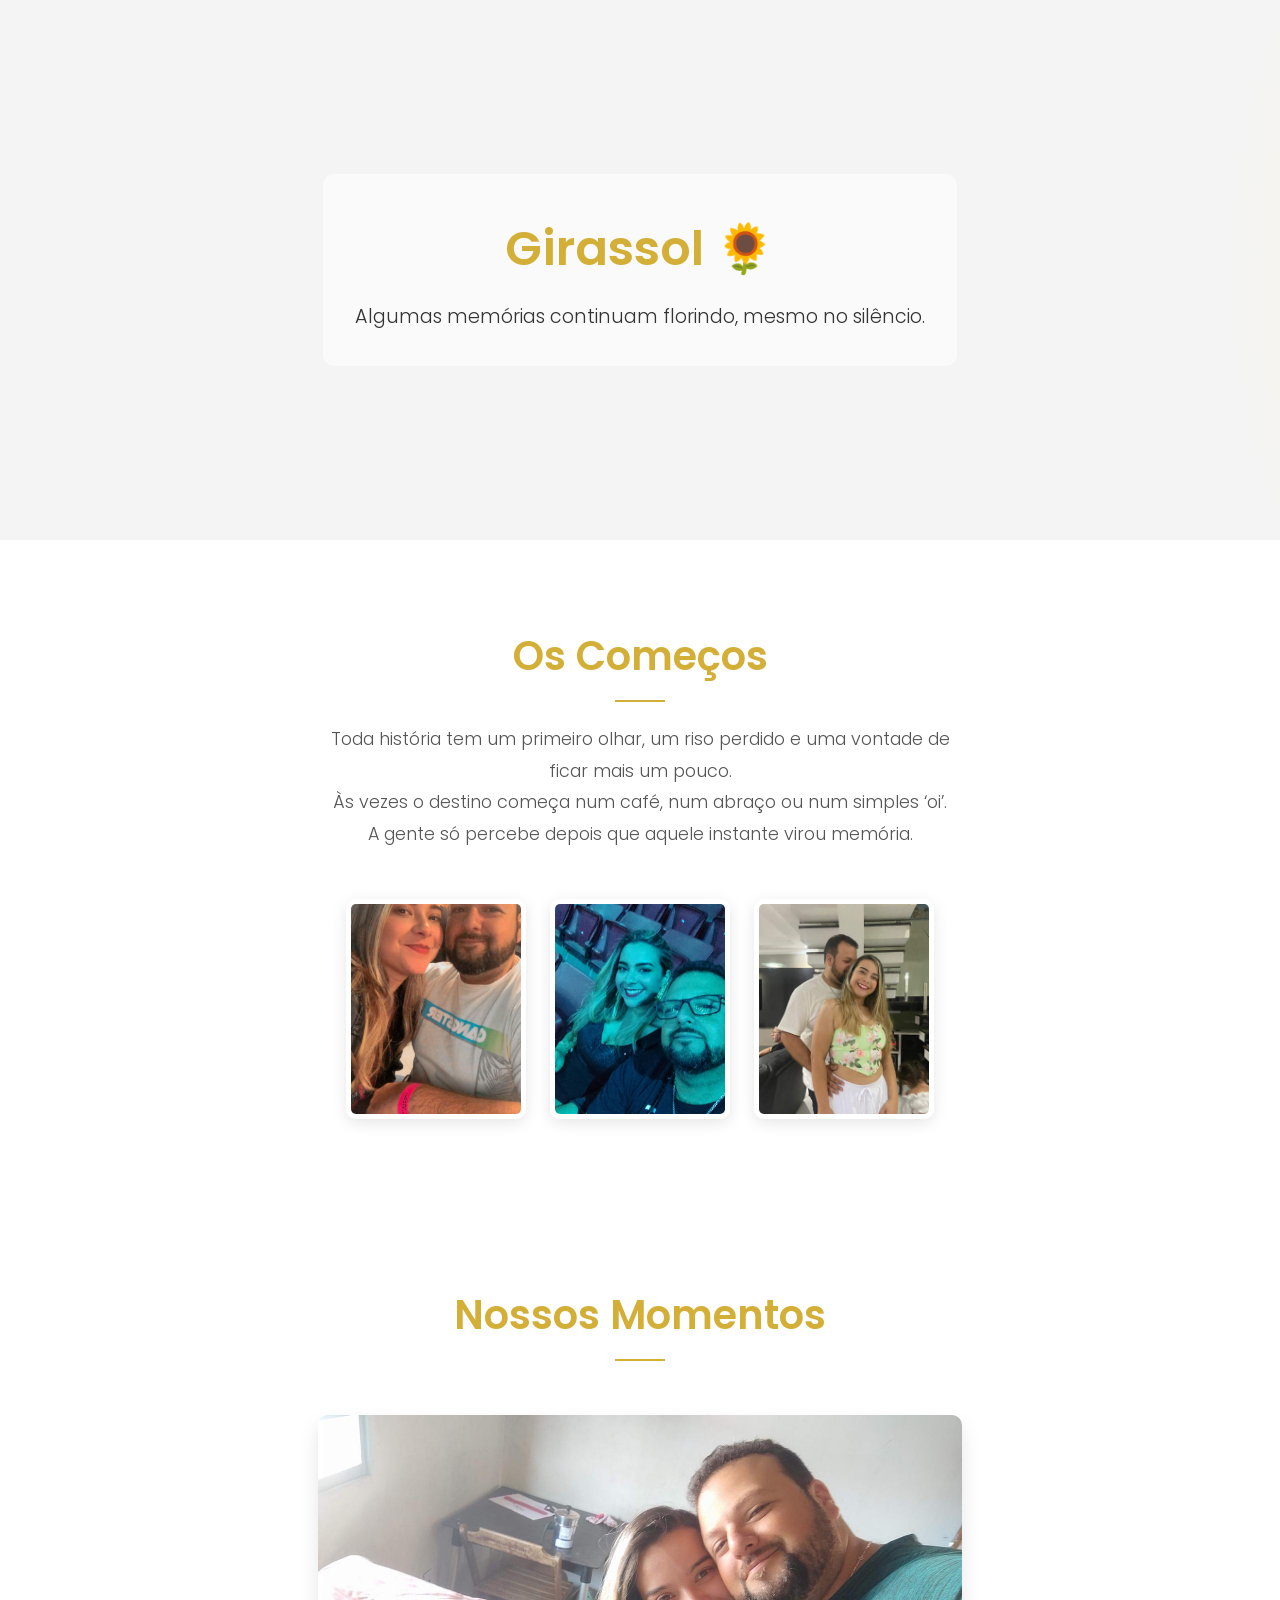
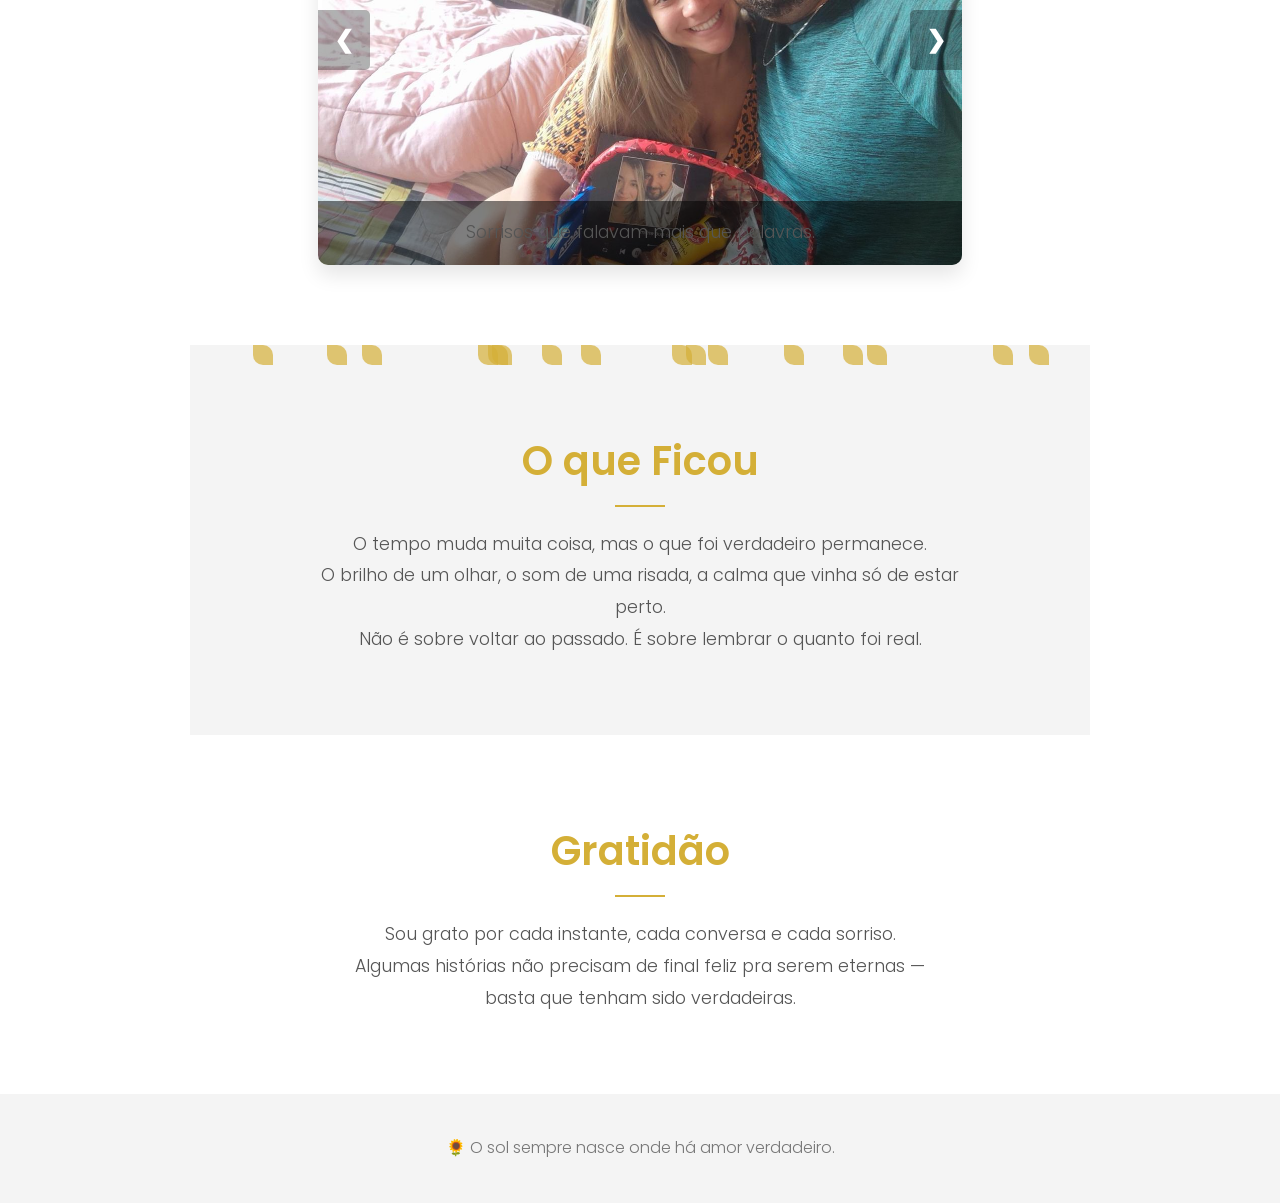
==== 1index.html @ d04a9394 "troca da html principal" ====
<!DOCTYPE html>
<html lang="pt-BR">
<head>
    <meta charset="UTF-8">
    <meta name="viewport" content="width=device-width, initial-scale=1.0">
    <title>Girassol – Memórias que seguem o sol</title>
    <link rel="stylesheet" href="style.css">
    <link rel="preconnect" href="https://fonts.googleapis.com">
    <link rel="preconnect" href="https://fonts.gstatic.com" crossorigin>
    <link href="https://fonts.googleapis.com/css2?family=Poppins:wght@300;400;600&display=swap" rel="stylesheet">
</head>
<body>

    <header class="hero">
        <div class="sun-glow"></div>
        <div class="hero-content">
            <h1 class="fade-in">Girassol 🌻</h1>
            <p class="fade-in">Algumas memórias continuam florindo, mesmo no silêncio.</p>
        </div>
    </header>

    <main>
        <section id="comecos" class="content-section">
            <h2 class="reveal">Os Começos</h2>
            <p class="reveal">
                Toda história tem um primeiro olhar, um riso perdido e uma vontade de ficar mais um pouco.<br>
                Às vezes o destino começa num café, num abraço ou num simples ‘oi’.<br>
                A gente só percebe depois que aquele instante virou memória.
            </p>
            <div class="photo-gallery reveal">
                <img src="images/placeholder1.jpg" alt="Memória de um começo">
                <img src="images/placeholder2.jpg" alt="Lembrança de um sorriso">
                <img src="images/placeholder3.jpg" alt="Instante guardado">
            </div>
        </section>

        <section id="momentos" class="content-section">
            <h2 class="reveal">Nossos Momentos</h2>
            <div class="carousel-container reveal">
                <div class="carousel-slide">
                    <div class="slide" style="background-image: url('images/carousel1.jpg');">
                        <p class="slide-caption">Sorrisos que falavam mais que palavras.</p>
                    </div>
                    <div class="slide" style="background-image: url('images/carousel2.jpg');">
                        <p class="slide-caption">Entre risadas e olhares, o tempo parava.</p>
                    </div>
                    <div class="slide" style="background-image: url('images/carousel3.jpg');">
                        <p class="slide-caption">E o mundo fazia sentido em detalhes.</p>
                    </div>
                </div>
                <button class="prev" onclick="moveSlide(-1)">&#10094;</button>
                <button class="next" onclick="moveSlide(1)">&#10095;</button>
            </div>
        </section>

        <section id="o-que-ficou" class="content-section">
             <div class="petal-container"></div>
            <h2 class="reveal">O que Ficou</h2>
            <p class="reveal">
                O tempo muda muita coisa, mas o que foi verdadeiro permanece.<br>
                O brilho de um olhar, o som de uma risada, a calma que vinha só de estar perto.<br>
                Não é sobre voltar ao passado. É sobre lembrar o quanto foi real.
            </p>
        </section>

        <section id="gratidao" class="content-section">
            <h2 class="reveal">Gratidão</h2>
            <p class="reveal">
                Sou grato por cada instante, cada conversa e cada sorriso.<br>
                Algumas histórias não precisam de final feliz pra serem eternas —<br>
                basta que tenham sido verdadeiras.
            </p>
        </section>
    </main>

    <footer>
        <p>🌻 O sol sempre nasce onde há amor verdadeiro.</p>
    </footer>

    <script src="script.js"></script>
</body>
</html>
---- style.css ----
/* --- Configurações Globais --- */
:root {
    --gold: #D4AF37;
    --light-gray: #f4f4f4;
    --dark-gray: #333;
    --white: #ffffff;
    --font-family: 'Poppins', sans-serif;
}

* {
    margin: 0;
    padding: 0;
    box-sizing: border-box;
}

body {
    font-family: var(--font-family);
    color: var(--dark-gray);
    background-color: var(--white);
    line-height: 1.8;
    overflow-x: hidden;
    background: var(--white) url('https://www.transparenttextures.com/patterns/light-paper-fibers.png'); /* Textura sutil de papel */
}

/* --- Cabeçalho e Efeito de Brilho --- */
.hero {
    height: 60vh;
    display: flex;
    justify-content: center;
    align-items: center;
    text-align: center;
    color: var(--dark-gray);
    position: relative;
    overflow: hidden;
    background-color: var(--light-gray);
}

.sun-glow {
    position: absolute;
    top: -50%;
    left: 50%;
    width: 200%;
    height: 200%;
    background: radial-gradient(circle, rgba(255, 223, 100, 0.4), transparent 50%);
    animation: rotateSun 30s linear infinite;
    transform-origin: center;
}

@keyframes rotateSun {
    from {
        transform: translate(-50%, -50%) rotate(0deg);
    }
    to {
        transform: translate(-50%, -50%) rotate(360deg);
    }
}

.hero-content {
    z-index: 1;
    background-color: rgba(255, 255, 255, 0.5);
    padding: 2rem;
    border-radius: 10px;
    backdrop-filter: blur(5px);
}

.hero h1 {
    font-size: 3rem;
    font-weight: 600;
    color: var(--gold);
}

.hero p {
    font-size: 1.2rem;
    font-weight: 300;
    margin-top: 0.5rem;
}

/* --- Estrutura das Seções --- */
.content-section {
    padding: 5rem 10%;
    text-align: center;
    max-width: 900px;
    margin: 0 auto;
    position: relative;
}

.content-section h2 {
    font-size: 2.5rem;
    font-weight: 600;
    margin-bottom: 2rem;
    color: var(--gold);
    position: relative;
    display: inline-block;
}

.content-section h2::after {
    content: '';
    position: absolute;
    bottom: -10px;
    left: 50%;
    transform: translateX(-50%);
    width: 50px;
    height: 2px;
    background-color: var(--gold);
}

.content-section p {
    font-size: 1.1rem;
    color: #555;
    font-weight: 300;
}

/* --- Seção 1: Os Começos --- */
.photo-gallery {
    display: flex;
    justify-content: center;
    gap: 1.5rem;
    margin-top: 3rem;
    flex-wrap: wrap;
}

.photo-gallery img {
    width: 180px;
    height: 220px;
    object-fit: cover;
    border: 5px solid var(--white);
    box-shadow: 0 4px 15px rgba(0, 0, 0, 0.1);
    border-radius: 10px;
    transition: transform 0.3s ease, box-shadow 0.3s ease;
}

.photo-gallery img:hover {
    transform: scale(1.05) translateY(-5px);
    box-shadow: 0 8px 25px rgba(0, 0, 0, 0.15);
}

/* --- Seção 2: Carrossel --- */
.carousel-container {
    position: relative;
    max-width: 800px;
    margin: 2rem auto 0;
    overflow: hidden;
    border-radius: 10px;
    box-shadow: 0 10px 20px rgba(0, 0, 0, 0.1);
}

.carousel-slide {
    display: flex;
    transition: transform 0.5s ease-in-out;
}

.slide {
    min-width: 100%;
    height: 450px;
    background-size: cover;
    background-position: center;
    position: relative;
    display: flex;
    justify-content: center;
    align-items: flex-end;
}

.slide-caption {
    background-color: rgba(0, 0, 0, 0.5);
    color: var(--white);
    padding: 1rem;
    width: 100%;
    font-size: 1.1rem;
    font-weight: 300;
}

.carousel-container .prev,
.carousel-container .next {
    cursor: pointer;
    position: absolute;
    top: 50%;
    transform: translateY(-50%);
    padding: 1rem;
    color: white;
    font-weight: bold;
    font-size: 1.5rem;
    background-color: rgba(0, 0, 0, 0.3);
    border: none;
    user-select: none;
    transition: background-color 0.3s ease;
}

.carousel-container .prev:hover,
.carousel-container .next:hover {
    background-color: rgba(0, 0, 0, 0.6);
}

.prev {
    left: 0;
    border-radius: 0 5px 5px 0;
}

.next {
    right: 0;
    border-radius: 5px 0 0 5px;
}

/* --- Seção 3: Animação de Pétalas --- */
#o-que-ficou {
    background-color: var(--light-gray);
    overflow: hidden;
}

.petal-container {
    position: absolute;
    top: 0;
    left: 0;
    width: 100%;
    height: 100%;
    pointer-events: none;
    z-index: 0;
}

.petal {
    position: absolute;
    width: 20px;
    height: 20px;
    background-color: rgba(212, 175, 55, 0.7);
    border-radius: 0 50% 0 50%;
    animation: fall linear infinite;
}

@keyframes fall {
    0% {
        transform: translateY(-50px) rotate(0deg);
        opacity: 1;
    }
    100% {
        transform: translateY(110vh) rotate(360deg);
        opacity: 0;
    }
}


/* --- Rodapé --- */
footer {
    text-align: center;
    padding: 2.5rem;
    background-color: var(--light-gray);
    color: #777;
    font-weight: 300;
}

/* --- Animações de Fade-in e Scroll Reveal --- */
.fade-in {
    animation: fadeInAnimation 1.5s ease-in forwards;
}

@keyframes fadeInAnimation {
    from {
        opacity: 0;
        transform: translateY(20px);
    }
    to {
        opacity: 1;
        transform: translateY(0);
    }
}

.reveal {
    opacity: 0;
    transform: translateY(40px);
    transition: opacity 1s ease-out, transform 1s ease-out;
}

.reveal.visible {
    opacity: 1;
    transform: translateY(0);
}

/* --- Responsividade --- */
@media (max-width: 768px) {
    .hero h1 {
        font-size: 2.5rem;
    }

    .hero p {
        font-size: 1rem;
    }
    
    .content-section {
        padding: 4rem 5%;
    }

    .content-section h2 {
        font-size: 2rem;
    }

    .photo-gallery img {
        width: 150px;
        height: 180px;
    }
}
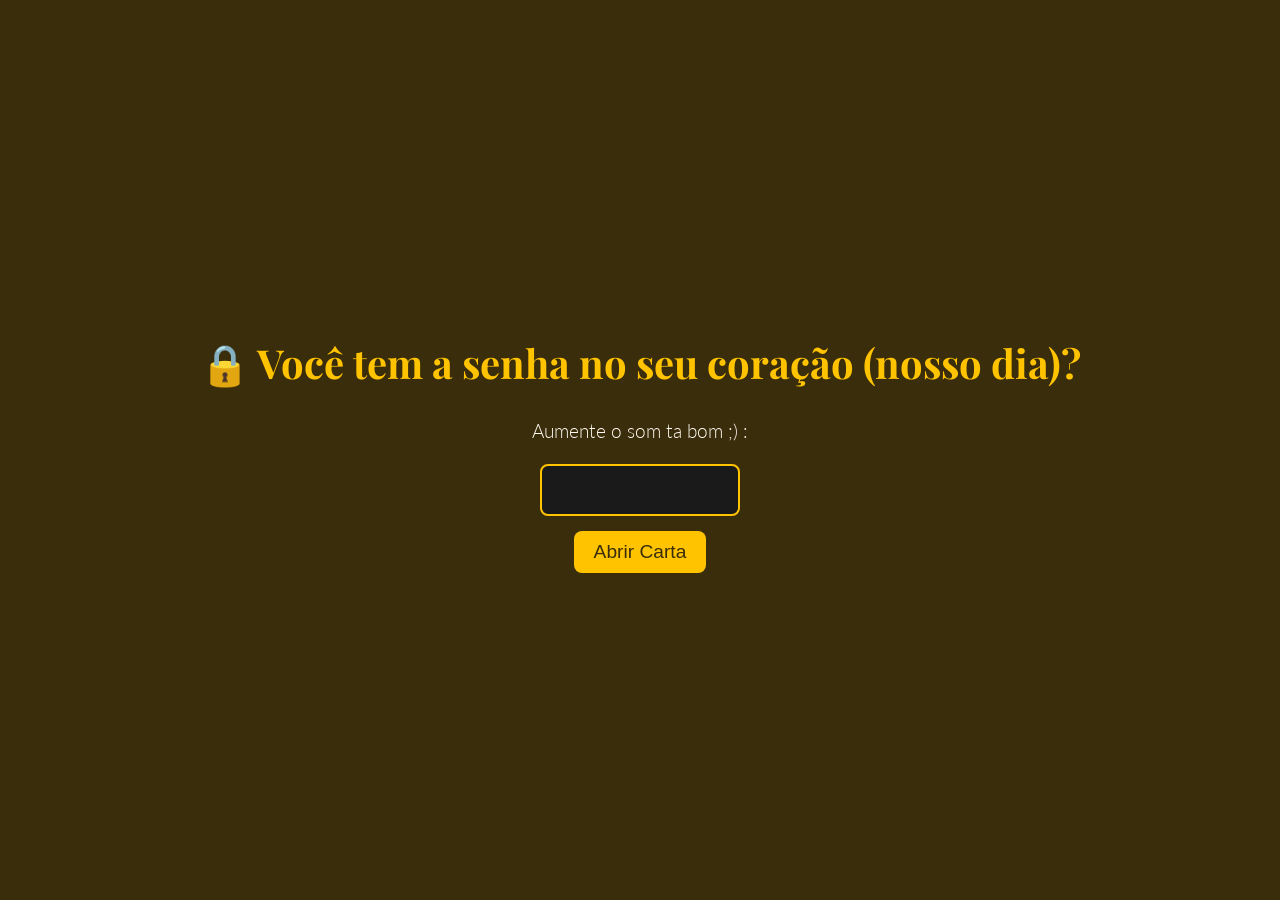
==== commit 185f6c47: "add imagens" ====
--- a/1index.html
+++ b/1index.html
@@ -1,82 +1,390 @@
 <!DOCTYPE html>
-<html lang="pt-BR">
+<html lang="pt-br">
 <head>
     <meta charset="UTF-8">
     <meta name="viewport" content="width=device-width, initial-scale=1.0">
-    <title>Girassol – Memórias que seguem o sol</title>
-    <link rel="stylesheet" href="style.css">
+    <title>A Nossa História</title>
     <link rel="preconnect" href="https://fonts.googleapis.com">
     <link rel="preconnect" href="https://fonts.gstatic.com" crossorigin>
-    <link href="https://fonts.googleapis.com/css2?family=Poppins:wght@300;400;600&display=swap" rel="stylesheet">
+    <link href="https://fonts.googleapis.com/css2?family=Playfair+Display:ital@0;1&family=Lato:wght@300;400&display=swap" rel="stylesheet">
+
+    <style>
+        /* --- O CSS (Estilo Girassol) --- */
+
+        * {
+            margin: 0;
+            padding: 0;
+            box-sizing: border-box;
+        }
+
+        html {
+            scroll-behavior: smooth;
+        }
+
+        body {
+            /* Fundo terroso escuro (centro do girassol) */
+            background-color: #3a2d0b; 
+            /* Texto cor de marfim, suave */
+            color: #fdfaf0; 
+            font-family: 'Lato', sans-serif;
+            font-weight: 300;
+            line-height: 1.8; /* Mais espaçamento para leitura */
+        }
+
+        /* --- NOVOS ESTILOS PARA PROTEÇÃO POR SENHA --- */
+
+        #prompt-senha {
+            /* A tela de senha precisa ocupar a tela inteira */
+            height: 100vh;
+            width: 100%;
+            display: flex;
+            flex-direction: column;
+            justify-content: center;
+            align-items: center;
+            text-align: center;
+            background-color: #3a2d0b; /* Fundo igual ao body */
+            padding: 20px;
+        }
+
+        #prompt-senha h1 {
+            color: #FFC300;
+            font-family: 'Playfair Display', serif;
+            font-size: 2.5rem;
+            margin-bottom: 15px;
+        }
+
+        #pin-input {
+            padding: 10px;
+            margin: 15px 0;
+            font-size: 1.5rem;
+            text-align: center;
+            border: 2px solid #FFC300;
+            background: #1a1a1a;
+            color: #fdfaf0;
+            border-radius: 8px;
+            max-width: 200px;
+        }
+
+        #pin-button {
+            padding: 10px 20px;
+            font-size: 1.2rem;
+            background-color: #FFC300;
+            color: #3a2d0b;
+            border: none;
+            border-radius: 8px;
+            cursor: pointer;
+            transition: background-color 0.3s;
+        }
+
+        #pin-button:hover {
+            background-color: #e0ac00;
+        }
+
+        #carta-protegida {
+            /* O conteúdo da carta estará escondido por padrão */
+            display: none; 
+        }
+
+        /* --- Seus estilos originais da carta --- */
+
+        /* Cada "Bloco" da página */
+        .section {
+            min-height: 100vh;
+            width: 100%;
+            padding: 10% 12%; /* Mais espaço nas laterais */
+            display: flex;
+            flex-direction: column;
+            justify-content: center;
+            align-items: center;
+            text-align: center;
+            /* Garante que as seções não se sobreponham */
+            position: relative;
+        }
+
+        /* --- O JavaScript (A Dinâmica) --- */
+        .fade-in {
+            opacity: 0;
+            transform: translateY(30px);
+            transition: opacity 1.2s ease-out, transform 1s ease-out;
+        }
+
+        .fade-in.is-visible {
+            opacity: 1;
+            transform: translateY(0);
+        }
+
+        /* --- Estilos dos Textos --- */
+        .section h2 {
+            font-family: 'Playfair Display', serif;
+            font-size: 2.8rem;
+            margin-bottom: 25px;
+            /* Cor Dourado Girassol */
+            color: #FFC300;
+        }
+
+        .section p {
+            font-size: 1.25rem; /* Texto um pouco maior */
+            max-width: 800px;
+            margin-bottom: 20px;
+        }
+        
+        /* Parágrafos com recuo, como na carta */
+        .text-block p {
+            text-align: left; /* Alinhamento de leitura */
+            text-indent: 2em; /* Parágrafo */
+        }
+
+        /* Lista de memórias */
+        .memory-list {
+            list-style: none;
+            text-align: center;
+            font-family: 'Playfair Display', serif;
+            font-size: 1.4rem;
+            line-height: 2.3;
+            font-style: italic;
+            /* Cor de marfim mais clara */
+            color: #f0e6c0;
+            margin-top: 20px;
+        }
+
+        /* --- Estilos dos Blocos de Imagem --- */
+
+        /* Bloco 1: Girassóis (Literalmente) */
+        .image-block-sunflower {
+            /* IMAGEM DE TESTE - Girassol */
+            background-image: linear-gradient(rgba(58, 46, 11, 0.7), rgba(58, 46, 11, 0.7)), url(https://images.unsplash.com/photo-1569922416040-d953a63b4b0e?w=1200&q=80);
+            background-size: cover;
+            background-position: center;
+            background-attachment: fixed; /* Efeito Parallax */
+        }
+
+        /* Bloco 2: Brilho Dourado (Abstrato) */
+        .image-block-golden {
+            /* IMAGEM DE TESTE - Luz Dourada */
+            background-image: linear-gradient(rgba(58, 46, 11, 0.7), rgba(58, 46, 11, 0.7)), url(https://images.unsplash.com/photo-1505330622279-283e18f0c9a0?w=1200&q=80);
+            background-size: cover;
+            background-position: center;
+            background-attachment: fixed; /* Efeito Parallax */
+        }
+
+        /* Bloco 3: O Clímax (Ouro Sólido) */
+        .climax-block {
+            /* Fundo Dourado Girassol */
+            background-color: #FFC300;
+            /* Texto escuro terroso */
+            color: #3a2d0b;
+        }
+
+        .climax-block h2 {
+            font-size: 3rem;
+            font-style: italic;
+            color: #3a2d0b; /* Garante que o H2 aqui seja escuro */
+        }
+
+        /* Bloco 4: O Final */
+        .outro-block {
+            background-color: #1a1a1a; /* Um pouco mais escuro para o final */
+        }
+
+        .question-list {
+            list-style: none;
+            padding: 20px 0;
+            font-size: 1.4rem;
+            font-family: 'Playfair Display', serif;
+            line-height: 1.9;
+        }
+        .question-list li {
+            margin: 15px 0;
+            color: #f0e6c0; /* Cor de marfim clara */
+        }
+        .question-list li strong {
+            color: #FFC300; /* Dourado */
+        }
+
+        /* Player de música */
+        .music-player {
+            margin-top: 30px;
+            border-radius: 12px;
+            border: 2px solid #FFC300;
+            overflow: hidden; /* Para o iframe respeitar a borda */
+        }
+
+    </style>
 </head>
 <body>
 
-    <header class="hero">
-        <div class="sun-glow"></div>
-        <div class="hero-content">
-            <h1 class="fade-in">Girassol 🌻</h1>
-            <p class="fade-in">Algumas memórias continuam florindo, mesmo no silêncio.</p>
-        </div>
-    </header>
-
-    <main>
-        <section id="comecos" class="content-section">
-            <h2 class="reveal">Os Começos</h2>
-            <p class="reveal">
-                Toda história tem um primeiro olhar, um riso perdido e uma vontade de ficar mais um pouco.<br>
-                Às vezes o destino começa num café, num abraço ou num simples ‘oi’.<br>
-                A gente só percebe depois que aquele instante virou memória.
-            </p>
-            <div class="photo-gallery reveal">
-                <img src="images/placeholder1.jpg" alt="Memória de um começo">
-                <img src="images/placeholder2.jpg" alt="Lembrança de um sorriso">
-                <img src="images/placeholder3.jpg" alt="Instante guardado">
-            </div>
-        </section>
-
-        <section id="momentos" class="content-section">
-            <h2 class="reveal">Nossos Momentos</h2>
-            <div class="carousel-container reveal">
-                <div class="carousel-slide">
-                    <div class="slide" style="background-image: url('images/carousel1.jpg');">
-                        <p class="slide-caption">Sorrisos que falavam mais que palavras.</p>
-                    </div>
-                    <div class="slide" style="background-image: url('images/carousel2.jpg');">
-                        <p class="slide-caption">Entre risadas e olhares, o tempo parava.</p>
-                    </div>
-                    <div class="slide" style="background-image: url('images/carousel3.jpg');">
-                        <p class="slide-caption">E o mundo fazia sentido em detalhes.</p>
-                    </div>
-                </div>
-                <button class="prev" onclick="moveSlide(-1)">&#10094;</button>
-                <button class="next" onclick="moveSlide(1)">&#10095;</button>
-            </div>
-        </section>
-
-        <section id="o-que-ficou" class="content-section">
-             <div class="petal-container"></div>
-            <h2 class="reveal">O que Ficou</h2>
-            <p class="reveal">
-                O tempo muda muita coisa, mas o que foi verdadeiro permanece.<br>
-                O brilho de um olhar, o som de uma risada, a calma que vinha só de estar perto.<br>
-                Não é sobre voltar ao passado. É sobre lembrar o quanto foi real.
-            </p>
-        </section>
-
-        <section id="gratidao" class="content-section">
-            <h2 class="reveal">Gratidão</h2>
-            <p class="reveal">
-                Sou grato por cada instante, cada conversa e cada sorriso.<br>
-                Algumas histórias não precisam de final feliz pra serem eternas —<br>
-                basta que tenham sido verdadeiras.
-            </p>
-        </section>
-    </main>
-
-    <footer>
-        <p>🌻 O sol sempre nasce onde há amor verdadeiro.</p>
-    </footer>
-
-    <script src="script.js"></script>
+    <div id="prompt-senha">
+        <h1>🔒 Você tem a senha no seu coração (nosso dia)?</h1>
+        <p style="font-size: 1.2rem; color: #fdfaf0;">Aumente o som ta bom ;) :</p>
+        <input type="password" id="pin-input">
+        <button id="pin-button" onclick="verificarSenha()">Abrir Carta</button>
+    </div>
+
+    <div id="carta-protegida">
+        
+        <audio id="musicaFundo" loop>
+            <source src="musica.mp3" type="audio/mpeg">
+            Seu navegador não suporta o elemento de áudio.
+        </audio>
+        <section class="section text-block">
+            <p classs="fade-in">Eu quero começar essa carta dizendo que não é justo... você me manda mensagem, fala o que você quer e me bloqueou... sem me dar direito de resposta... e a minha é essa...</p>
+        </section>
+
+        <section class="section image-block-sunflower">
+            <h2 class="fade-in">O Reencontro</h2>
+            <div class="text-block fade-in">
+                <p>Em primeiro lugar, devo dizer que quando eu quis te ver para falar dos sentimentos... na verdade, eu queria te ver para saber como que você estava, não queria me declarar... eu queria encontrar aquela Nadjeshda que estava conversando comigo no WhatsApp... prática, direta, sem emoção... mas eu não encontrei ela... encontrei uma Nadjeschda emotiva, com o coração aberto e com brilho no olhar... diferente das fotos do Instagram, diferente das últimas conversas... mas eu vou te falar algumas coisas...</p>
+                <p>Quando começamos a conversar depois de um mês sem nenhuma notícia sua... e depois ver a notícia de que você iria se casar, estava me deixando ciente de que eu estava certo em te esquecer... mas quando eu comentei no seu status que tive o prazer de conhecer aquela versão doce e delicada sua, a primeira reação sua foi dizer que eu estava lindo no show... você normalmente me diria bonito ou algo mais simples... quando falei que queria te ver pessoalmente, você não hesitou em me encontrar no seu horário de almoço...</p>
+                <p>...admito que o que eu iria te dizer era algo totalmente diferente... eu não iria me declarar, eu queria ver como você estava, já que nas suas fotos de Insta e status eu não via mais o brilho no seu olhar, aquele jardim de girassóis que sempre brilham com o amanhecer... pelo contrário, era um sorriso triste, trancado, estressado...</p>
+                <p>...quando marquei de te buscar para o sushi... encontrei uma menina que estava com o escudo baixo, os portões abertos, o sorriso frouxo... e isso me despertou uma vontade para ver até onde esse sorriso nos levaria.</p>
+                <p>Você não me olhava mais com aquele olhar de indiferença ou desgosto... quando deixei você no carro e desliguei tudo e soltei o cinto... você sentiu o coração acelerar... você queria me dar aquele beijo... mas quando eu gritei dizendo que você ia ser minha, só para eu ver esse sorriso lindo ao meu lado todos os dias, você gostou....</p>
+            </div>
+        </section>
+
+        <section class="section text-block">
+            <h2 class="fade-in">A Nossa Verdade</h2>
+            <div class="fade-in">
+                <p>Você mudou, na sua vida que você achava que estava fazendo algo errado, de repente aceitar meu convite, aceitar sair comigo era o certo e talvez aceitar o beijo também, mas achou melhor passar.</p>
+                <p>Eu não duvido o que você sente, não entendo na verdade porque não é comigo, mas o que você tem hoje não é amor e você sabe, você não teria dúvidas depois de 4 meses já passados te abalarem assim.</p>
+                <p>Você se conhece e eu te conheço, você iria se abalar assim? Se já não houvesse dúvidas no que você anda fazendo? Não vou pontuar pontos negativos no seu relacionamento, até porque isso não condiz a mim, mas você sabe que entre nós existiam e existem mais positivos que negativos.</p>
+                <p>Em momento algum você me deu esperança, pelo contrário, você sempre foi incisiva em dizer que estava em um relacionamento, porém quando você conversava comigo você não estava me dando esperanças e sim vendo uma esperança para a gente.</p>
+                <p>Quando voltamos a conversar após esse tempo, quando paramos de ser funcionais e fomos nós mesmos nas conversas, você também percebeu que aquilo te faz falta, alguém que você pode falar de tudo sobre tudo e que ele nunca irá te julgar, apenas te apoiar e dizer que segurará sua mão até o fim... das brincadeiras até as cantadas, você sentia falta... mas vamos voltar um pouco, eu quero te mostrar algumas coisas.</p>
+            </div>
+            
+            <div class="fade-in music-player">
+                <iframe style="border-radius:12px" 
+                    src="https://open.spotify.com/embed/track/10CqLqT3F8X9w7R249v9Iq" 
+                    width="100%" 
+                    height="80" 
+                    frameBorder="0" 
+                    allowfullscreen="" 
+                    allow="autoplay; clipboard-write; encrypted-media; fullscreen; picture-in-picture" 
+                    loading="lazy">
+                </iframe>
+            </div>
+            </section>
+
+        <section class="section text-block">
+            <h2 class="fade-in">Nosso Arquivo de Memórias</h2>
+            <div class="fade-in text-block">
+                <p>Quando eu te vi pessoalmente, quando rimos juntos no barsinho, quando eu te respeitei além da conta no carro, quando eu te convidava para meu apartamento por conta do frio, quando você aceitou ir para meu apartamento por conta do fogo, quando tomávamos vinho, quando bebíamos mais de 6 garrafas de cerveja, e mesmo assim íamos fazer compras, comigo falando para a moça do caixa o quanto você é linda, ou de quando você ia para festas de formatura e estava um tédio porque eu não estava lá com você...</p>
+                <p>...quando comemorávamos nosso mesversário com uma cesta de café da manhã, ou um pedido de namoro, ou pedido de casamento, quando você tinha a iniciativa para qualquer aventura e eu só segurava sua mão e íamos, quando empurrava carrinho na parada gay, quando dormíamos no sofá agarrados tentando assistir TV, e eu assistia e você ria com as piadas da TV sem saber, rsrs...</p>
+                <p>...quando sem pretensão nenhuma de ir para a academia nós fazíamos amor no meio da cozinha e depois íamos à academia com as pernas tremendo porque fizemos o cardio em casa, quando tentamos aumentar nossos laços comprando presente um para o outro igual, como aquelas camisetas, ou quando você queria que eu fosse diferente comprando roupas para mim... e eu querendo que você continuasse sendo sempre você mesma tirando sua roupa...</p>
+                <p>...quando você chorava comigo quando você tentava tomar remédio (sim, eu tenho esse vídeo guardado), quando você dançava funk rebolando a raba junto com a minha filha, quando você conversava com a minha mãe na mesa da cozinha, quando tirava um trago do cigarro da Bruna quando o álcool batia, ou quando você virava a noite bebendo e dançando com meu pai...</p>
+                <p>...quando juntos decidimos um ajudar o outro com os meninos, como no dia que a Suzany ligou para você para avisar que tinha virado mocinha... ou o Felipe que com uma semana de me conhecer pediu para eu adotar ele, Pyetro que quis ser meu amigo... o Thiago que tem amor, carinho e admiração por você até hoje, ou o meu filho o Nicolas que até hoje eu fico aliviado em ter tirado ele de Cavalcante pelos maus-tratos que ele sofria...</p>
+                <p>...o tanto que você ficou forte com o tempo e você não viu... quando nos conhecemos você estava dedicada em terminar o curso de técnica de enfermagem... e aí veio a faculdade... e hoje uma das recrutadoras mais humanizadas que existem no LinkedIn, uma menina que mal conseguia dormir, pois à noite sentia fortes crises de ansiedade, mas você como sempre forte que é superou (pelo menos naquela intensidade, mas eu sei que ainda sente).</p>
+            </div>
+        </section>
+
+        <section class="section image-block-golden">
+            <h2 class="fade-in">Quem Eu Vejo em Você</h2>
+            <div class="fade-in text-block">
+                <p>E um dos meus maiores orgulhos, que ganhou até um certificado... a melhor mãe, a mãe carinhosa, a mãe amável, a mãe sem paciência, a mesma mãe que cuida, que ensina, que faz tudo para que o seu filho não diga "eu queria, mas minha mãe não me deu". Você se desdobra em quantas forem preciso para defender os seus...</p>
+                <p>A importância que você tinha com seu trabalho... você luta, você batalha, e se emociona quando recebe um elogio de um bom trabalho, quer evoluir sempre e sempre mais... (que lembro como chorou emocionada) e saber como seu trabalho é importante para você e satisfatório para mim.</p>
+                <p>Posso ficar horas e horas aqui falando de você... porque foram anos de entrega, anos de dedicação... infelizmente houveram algumas perdas, mas sabemos que nada é por acaso e você sabe disso, afinal sua religião te mostra isso, te deixa forte e brilhante... como o dia que você se sentiu realizada ao fazer sua coroação, que foi um dos dias mais importantes e emocionantes para você...</p>
+                <p>Quando você estava sozinha no escuro e eu segurando suas mãos... eu apenas fiz você lembrar de quem você é... a menina que sempre foi forte, corajosa, que é uma, mas nunca está só... Você tinha razão quando falou que foi uma loucura um estádio lotado com tantas pessoas nós nos encontrarmos, mas eu sei o que eu queria... e sei que você estava lá e pensando o tempo todo em mim...</p>
+                <p>...seja no bom dia querendo saber se você dormiu bem... ou se almoçou direito... se sentiu "dump" por comer algum doce diferente... ou se está vestindo aquela camisola vermelha que sempre pensa em mim, pois uma coisa eu fiz, faço e sempre vou fazer... te elogiar... não só pela beleza, mas por todo o conjunto... mulher, mãe, amiga, parceira, companheira, "coach" e médica particular (por sinal preciso fazer um check-up, quando podemos marcar?).</p>
+            </div>
+        </section>
+        
+        <section class="section text-block">
+            <h2 class="fade-in">Aquele Brilho Dourado</h2>
+            <div class="fade-in text-block">
+                <p>Quando você aceitou viver aquele déjà vu comigo te buscando... algo mudou em você em relação à minha pessoa, ficou nítido, seu olhar mudou... sua fala, seus gestos, tudo ficou diferente... e adivinha... até aquele momento eu não tinha intenção nenhuma de querer você... mas sabe o que aconteceu? Eu me apaixonei de novo... fiquei encantado com aquela menina brincalhona, assustada, um pouco comilona...</p>
+                <p>...músicas que contam a minha história, a sua história... mas todas contam a nossa história, mesmo que você tente colocar outros personagens, a história é nossa.</p>
+                <p>Não sou de acreditar em destino... por isso eu acho que me apaixonei novamente por você... você nunca me deu esperanças... mas você nunca escondeu que ainda sente algo por mim, sua confusão deixava isso claro... primeiro a sensação de estar fazendo coisas erradas, depois a confusão por me ver uma noite depois de tanto tempo... e por último o cancelamento do casamento... se isso não tivesse acontecido eu não me apaixonaria de novo...</p>
+                <p>Quando te busquei na parada... fiz exatamente o que seu coração me pediu para fazer, te dei o que faz os seus olhos sorrirem, pois isso era o que estava faltando naquele momento... a leveza do nosso amor.</p>
+                <p>Admito que fiquei muito admirado após nosso almoço, você teve todas as chances de sair e ir para o escritório... porém preferiu ficar ali do meu lado... aquilo mostrou o quanto você estava mudada comigo... e quando você mencionou do tático que estava juntando a gente novamente... você estava mostrando o quanto aquele sentimento ainda está vivo em você...</p>
+                <p>Não me equivoquei quando me chamava de amor no mercado... pois como nosso amor sempre foi, natural e leve... e no meio da sua sala quando me entregou o copo d'água, mencionando o quanto o filho (Nicolas) se parece com o pai (eu), você me olhou com aquele brilho dourado de uma autêntica filha de Oxum tem... e peguei na sua mão... eu sentia o seu coração batendo mais acelerado que o normal, quando me aproximei você ficou vermelha... mas o destino quis nos acalmar fazendo os meninos aparecerem... e não adianta disfarçar, você ficou com um olhar de boba quando eles vieram me abraçar, você sentiu também o amor que eles sentem por mim e viu o quão grande ele é.</p>
+                <p>Então eu não estou te pressionando, nem tenho essa vontade, pois você sabe que eu não gosto de nada forçado, mas pensa comigo... por que deixar esse amor tão lindo trazer tanta confusão para duas pessoas?</p>
+                <p>Eu admito, não sou o Fernando que você conheceu... tem muito dele em mim ainda, mas tem muito mais que eu quero te mostrar... quero que comigo você volte a sorrir com o olhar, tenha leveza no seu caminho e que juntos nós conseguiremos realizar os nossos sonhos de forma coesa, de forma concreta... eu não vou te falar nada, mas...</p>
+            </div>
+        </section>
+
+        <section class="section climax-block">
+            <h2 class="fade-in">"Vamos quebrar comigo essa geleira do tempo em que o nosso amor ficou? Afinal, essa carta aberta é para pensar em nós mesmos... porque o que você vai fazer quando perceber que o jeito não bate mais com o seu, e ver que as razões que impedem de estar comigo é só uma questão de querer?</h2>
+            <h2 class="fade-in">...eu já vou falando logo: eu ainda te quero. Se for questão de tempo, eu te espero, falando sério... aquele encontro no estádio foi armado pelos anjos da paixão... e olha a gente aqui...</h2>
+            <h2 class="fade-in">...escuta a nossa música... dança comigo pela primeira vez... como há 3 anos e 3 meses..."</h2>
+        </section>
+
+        <section class="section outro-block">
+            <h2 class="fade-in">A Conclusão</h2>
+            <p class="fade-in">E se ainda tem dúvidas, responda essas perguntas, mas com o coração, e me diz que não sou eu que vem na sua mente para respondê-las...</p>
+            <ul class="question-list fade-in">
+                <li><strong>Primeira:</strong> Você pode contar para ele tudo o que quiser?</li>
+                <li><strong>Segunda:</strong> Ele é gentil?</li>
+                <li><strong>Terceira:</strong> Ele te ajuda a virar a melhor versão de si mesma?</li>
+                <li><strong>Quarta:</strong> Você imagina ele como pai dos seus filhos? (Essa nem precisa de resposta)</li>
+            </ul>
+            <p class="fade-in" style="margin-top: 30px; font-style: italic;">Acho que acabou o meu desabafo...</p>
+        </section>
+
+    </div> 
+    <script>
+        // --- SCRIPT PARA VERIFICAÇÃO DE SENHA E MÚSICA ---
+        function verificarSenha() {
+            // ⚠️ ALtere "1808" pela senha/PIN que você quer usar!
+            const SENHA_CORRETA = "1808";
+            const senhaDigitada = document.getElementById("pin-input").value;
+            
+            // Pega o elemento de áudio
+            const musica = document.getElementById("musicaFundo"); 
+
+            if (senhaDigitada === SENHA_CORRETA) {
+                // Se a senha estiver correta, mostra a carta e esconde o prompt
+                document.getElementById("prompt-senha").style.display = 'none';
+                document.getElementById("carta-protegida").style.display = 'block';
+
+                // Tenta iniciar a música
+                musica.play().catch(error => {
+                    // O catch é importante para lidar com o bloqueio de 'autoplay' em alguns navegadores.
+                    console.error("Erro ao tentar tocar a música automaticamente:", error);
+                    // O usuário terá que interagir com o player do Spotify se o áudio de fundo for bloqueado.
+                });
+
+                // Dispara o scroll para o topo da carta
+                window.scrollTo(0, 0);
+
+                // Opcional: Aciona o fade-in para a primeira seção manualmente 
+                document.querySelector('.section .fade-in').classList.add('is-visible');
+
+            } else {
+                // Se a senha estiver incorreta
+                alert("PIN Incorreto. Tente Novamente!");
+            }
+        }
+        
+        // --- SEU SCRIPT ORIGINAL DE INTERSECTION OBSERVER (Fade-in) ---
+
+        // Seleciona todos os elementos que queremos animar
+        const fadeElements = document.querySelectorAll('.fade-in');
+
+        // Configurações do "observador"
+        const observerOptions = {
+            root: null, // Observa em relação ao viewport
+            rootMargin: '0px',
+            threshold: 0.15 // Aciona quando 15% do elemento está visível (mais sensível)
+        };
+
+        // A função que será chamada quando um elemento entrar na tela
+        function handleIntersection(entries) {
+            entries.forEach(entry => {
+                if (entry.isIntersecting) {
+                    // Adiciona a classe que torna o elemento visível
+                    entry.target.classList.add('is-visible');
+                    // Para de observar o elemento (para a animação não repetir)
+                    observer.unobserve(entry.target);
+                }
+            });
+        }
+
+        // Cria o observador
+        const observer = new IntersectionObserver(handleIntersection, observerOptions);
+
+        // Manda o observador "assistir" cada um dos nossos elementos
+        fadeElements.forEach(el => {
+            observer.observe(el);
+        });
+    </script>
 </body>
 </html>
